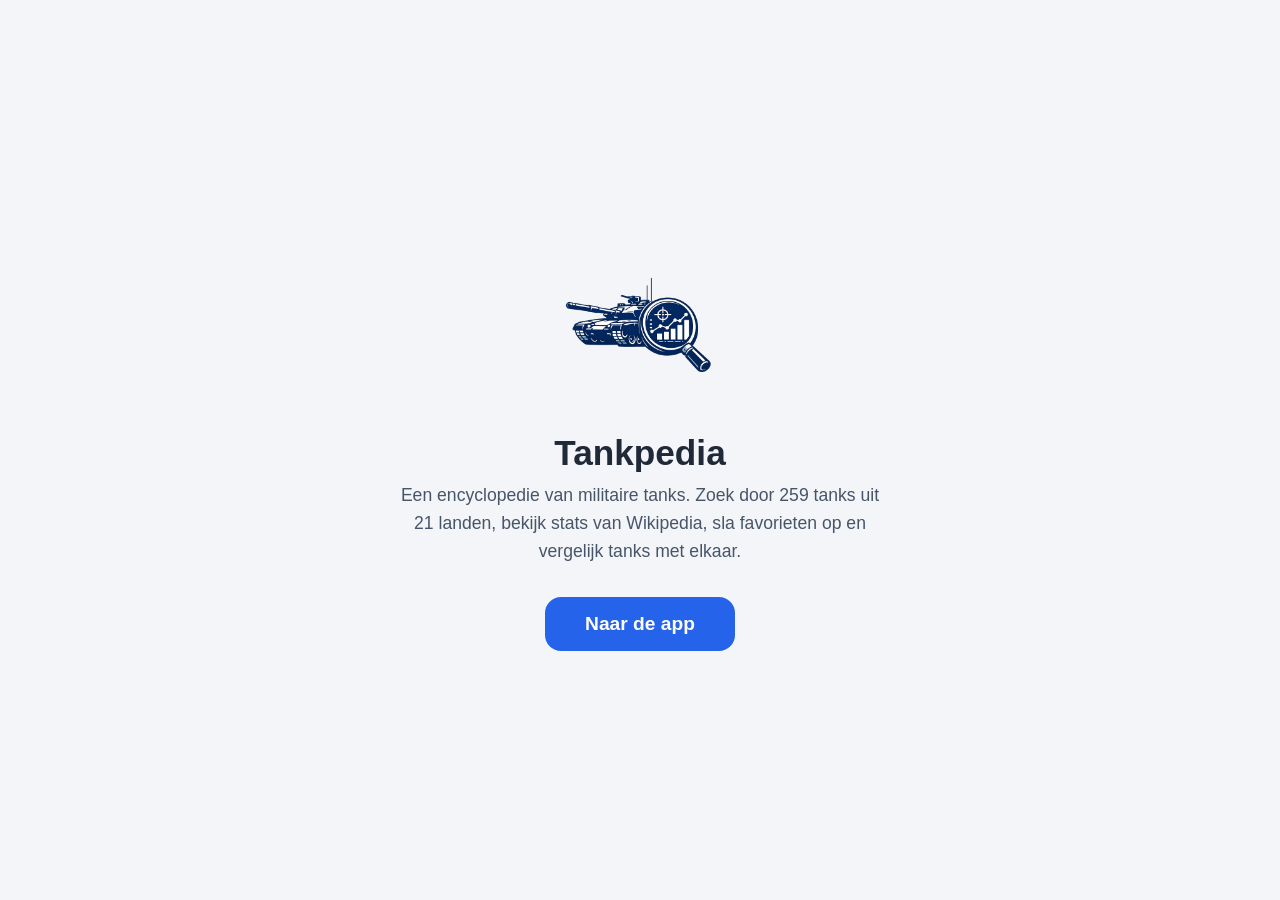
==== index.html @ 09ac6941 "nog een search error fix!" ====
<!DOCTYPE html>
<html lang="nl">
<head>
  <meta charset="UTF-8">
  <meta name="viewport" content="width=device-width, initial-scale=1.0">
  <title>Tankpedia</title>
  <script>
    if (location.protocol !== "file:") {
      const link = document.createElement("link");
      link.rel = "manifest";
      link.href = "SCRIPTS/manifest.json";
      document.head.appendChild(link);
    }
  </script>
  <style>
    * { box-sizing: border-box; margin: 0; padding: 0; }
    [hidden] { display: none !important; }
    body {
      font-family: Arial, sans-serif;
      background: #f4f5f8;
      color: #1f2937;
      min-height: 100vh;
    }
    @keyframes bounce {
      0%, 100% { transform: translateY(0); }
      50% { transform: translateY(-12px); }
    }
    .splash {
      display: flex;
      flex-direction: column;
      align-items: center;
      justify-content: center;
      min-height: 100vh;
      padding: 2rem;
      text-align: center;
    }
    .logo {
      width: 10rem;
      height: 10rem;
      animation: bounce 2s ease-in-out infinite;
      margin-bottom: 1.5rem;
    }
    h1 { font-size: 2.2rem; margin-bottom: 0.5rem; }
    p { font-size: 1.1rem; color: #475569; max-width: 500px; line-height: 1.6; margin-bottom: 2rem; }
    .btn {
      display: inline-block;
      padding: 1rem 2.5rem;
      background: #2563eb;
      color: white;
      text-decoration: none;
      border-radius: 1rem;
      font-size: 1.2rem;
      font-weight: 700;
    }
    .btn:hover { background: #1d4ed8; }
    .topbar {
      display: flex;
      align-items: center;
      justify-content: space-between;
      gap: 1rem;
      padding: 1rem;
      background: #fff;
      border-bottom: 1px solid #e5e7eb;
      position: sticky;
      top: 0;
      z-index: 10;
    }
    .brand {
      display: flex;
      align-items: center;
      gap: 0.75rem;
      min-width: 0;
    }
    .brand img { width: 44px; height: 44px; object-fit: contain; }
    .brand h1 { margin: 0; font-size: 1.4rem; }
    .brand p { margin: 0.15rem 0 0; color: #64748b; font-size: 0.92rem; }
    .toolbar {
      display: flex;
      gap: 0.5rem;
      flex-wrap: wrap;
    }
    .toolbar button,
    .nav-link,
    #search-button,
    #modal-close,
    .details-button,
    #compare-btn {
      border: 0;
      border-radius: 999px;
      padding: 0.7rem 1rem;
      background: #e2e8f0;
      color: #0f172a;
      font: inherit;
      cursor: pointer;
      text-decoration: none;
    }
    .nav-link.active,
    #search-button,
    .details-button,
    #compare-btn {
      background: #2563eb;
      color: #fff;
    }
    main { max-width: 1100px; margin: 0 auto; padding: 1rem; }
    .page { display: none; }
    .page.active { display: grid; gap: 1rem; }
    .search-panel, #fav-list, #output {
      background: #fff;
      border: 1px solid #e5e7eb;
      border-radius: 1rem;
      padding: 1rem;
      box-shadow: 0 10px 30px rgba(15, 23, 42, 0.06);
    }
    .search-panel {
      display: grid;
      grid-template-columns: 1fr auto;
      gap: 0.75rem;
      margin-bottom: 1rem;
    }
    #search {
      width: 100%;
      border: 1px solid #cbd5e1;
      border-radius: 0.85rem;
      padding: 0.95rem 1rem;
      font: inherit;
    }
    .search-card,
    .fav-card {
      border: 1px solid #e5e7eb;
      border-radius: 1rem;
      padding: 1rem;
      background: #fff;
    }
    .result-header,
    .fav-header {
      display: flex;
      justify-content: space-between;
      gap: 1rem;
      align-items: flex-start;
    }
    .result-header h3 { margin: 0; }
    .result-header p { margin: 0.4rem 0 0; color: #64748b; }
    .result-thumb { max-width: 180px; width: 100%; border-radius: 0.8rem; margin-top: 0.75rem; }
    .fav-star { font-size: 1.4rem; cursor: pointer; user-select: none; }
    .fav-star.active { color: #f59e0b; }
    #modal-overlay {
      display: none;
      position: fixed;
      inset: 0;
      background: rgba(15, 23, 42, 0.6);
      padding: 1rem;
      z-index: 20;
      align-items: center;
      justify-content: center;
    }
    #modal-overlay.open { display: flex; }
    .modal-content {
      width: min(900px, 100%);
      max-height: 85vh;
      overflow: auto;
      background: #fff;
      border-radius: 1rem;
      padding: 1rem;
    }
    .stat-grid { display: grid; gap: 0.6rem; margin-top: 1rem; }
    .stat-row {
      display: flex;
      justify-content: space-between;
      gap: 1rem;
      border: 1px solid #e5e7eb;
      border-radius: 0.85rem;
      padding: 0.75rem 0.9rem;
    }
    .stat-label { font-weight: 700; }
    .stats-footer { margin-top: 1rem; text-align: right; }
    .stats-footer a { color: #2563eb; text-decoration: none; font-weight: 700; }
    .flag-icon { vertical-align: middle; }
    .country-badge {
      display: inline-block;
      padding: 0.15rem 0.5rem;
      border-radius: 999px;
      background: #e2e8f0;
      color: #475569;
      font-size: 0.78rem;
      margin-left: 0.35rem;
      vertical-align: middle;
    }
    .compare-list {
      display: grid;
      gap: 0.9rem;
      margin-top: 1rem;
    }
    .compare-item {
      border: 1px solid #e5e7eb;
      border-radius: 1rem;
      padding: 1rem;
      background: #fff;
    }
    .compare-item.top-one {
      border-color: #2563eb;
      box-shadow: 0 10px 30px rgba(37, 99, 235, 0.12);
    }
    .compare-item-header {
      display: flex;
      justify-content: space-between;
      gap: 1rem;
      align-items: flex-start;
      margin-bottom: 0.75rem;
    }
    .compare-rank {
      display: inline-flex;
      align-items: center;
      justify-content: center;
      min-width: 2.2rem;
      height: 2.2rem;
      border-radius: 999px;
      background: #2563eb;
      color: #fff;
      font-weight: 700;
      flex: 0 0 auto;
    }
    .compare-score {
      font-weight: 700;
      color: #2563eb;
      white-space: nowrap;
    }
    .compare-note {
      margin-top: 0.35rem;
      color: #64748b;
      line-height: 1.5;
    }
    .compare-meta {
      display: flex;
      flex-wrap: wrap;
      gap: 0.5rem;
      margin-top: 0.75rem;
    }
    .compare-pill {
      display: inline-flex;
      align-items: center;
      padding: 0.35rem 0.65rem;
      border-radius: 999px;
      background: #e2e8f0;
      color: #0f172a;
      font-size: 0.85rem;
    }
    @media (max-width: 720px) {
      .topbar { flex-direction: column; align-items: flex-start; }
      .search-panel { grid-template-columns: 1fr; }
      .result-header, .fav-header { flex-direction: column; }
    }
  </style>
</head>
<body>
  <section id="splash-screen" class="splash">
    <img src="IMG/Tank%20Logo.png" class="logo" alt="Tankpedia" />
    <h1>Tankpedia</h1>
    <p>Een encyclopedie van militaire tanks. Zoek door 259 tanks uit 21 landen, bekijk stats van Wikipedia, sla favorieten op en vergelijk tanks met elkaar.</p>
    <a id="open-app" href="#app" class="btn">Naar de app</a>
  </section>

  <section id="app-shell" hidden>
    <header class="topbar">
      <div class="brand">
        <img src="IMG/Tank%20Logo.png" alt="Tankpedia">
        <div>
          <h1 id="app-title">Tankpedia</h1>
          <p>Militaire tankencyclopedie</p>
        </div>
      </div>
      <div class="toolbar">
        <button id="lang-btn" type="button">EN</button>
        <button id="nav-search" type="button" class="nav-link active">Zoeken</button>
        <button id="nav-fav" type="button" class="nav-link">Favorieten</button>
        <button id="nav-home" type="button" class="nav-link">Home</button>
      </div>
    </header>

    <main>
      <section id="page-search" class="page active">
        <div class="search-panel">
          <input id="search" type="search" placeholder="Zoek tanks..." autocomplete="off">
          <button id="search-button" type="button">Zoeken</button>
        </div>
        <div id="output"></div>
      </section>

      <section id="page-fav" class="page">
        <div id="fav-list"></div>
      </section>
    </main>

    <div id="modal-overlay">
      <div class="modal-content">
        <button id="modal-close" type="button">Sluiten</button>
        <div id="modal-body"></div>
      </div>
    </div>
  </section>

  <script src="SCRIPTS/app.js" defer></script>
  <script>
    const splashScreen = document.getElementById("splash-screen");
    const appShell = document.getElementById("app-shell");
    const openApp = document.getElementById("open-app");

    function syncView() {
      const showApp = location.hash === "#app";
      splashScreen.hidden = showApp;
      appShell.hidden = !showApp;
    }

    openApp.addEventListener("click", e => {
      e.preventDefault();
      location.hash = "app";
      syncView();
    });

    window.addEventListener("hashchange", syncView);
    syncView();
  </script>
</body>
</html>
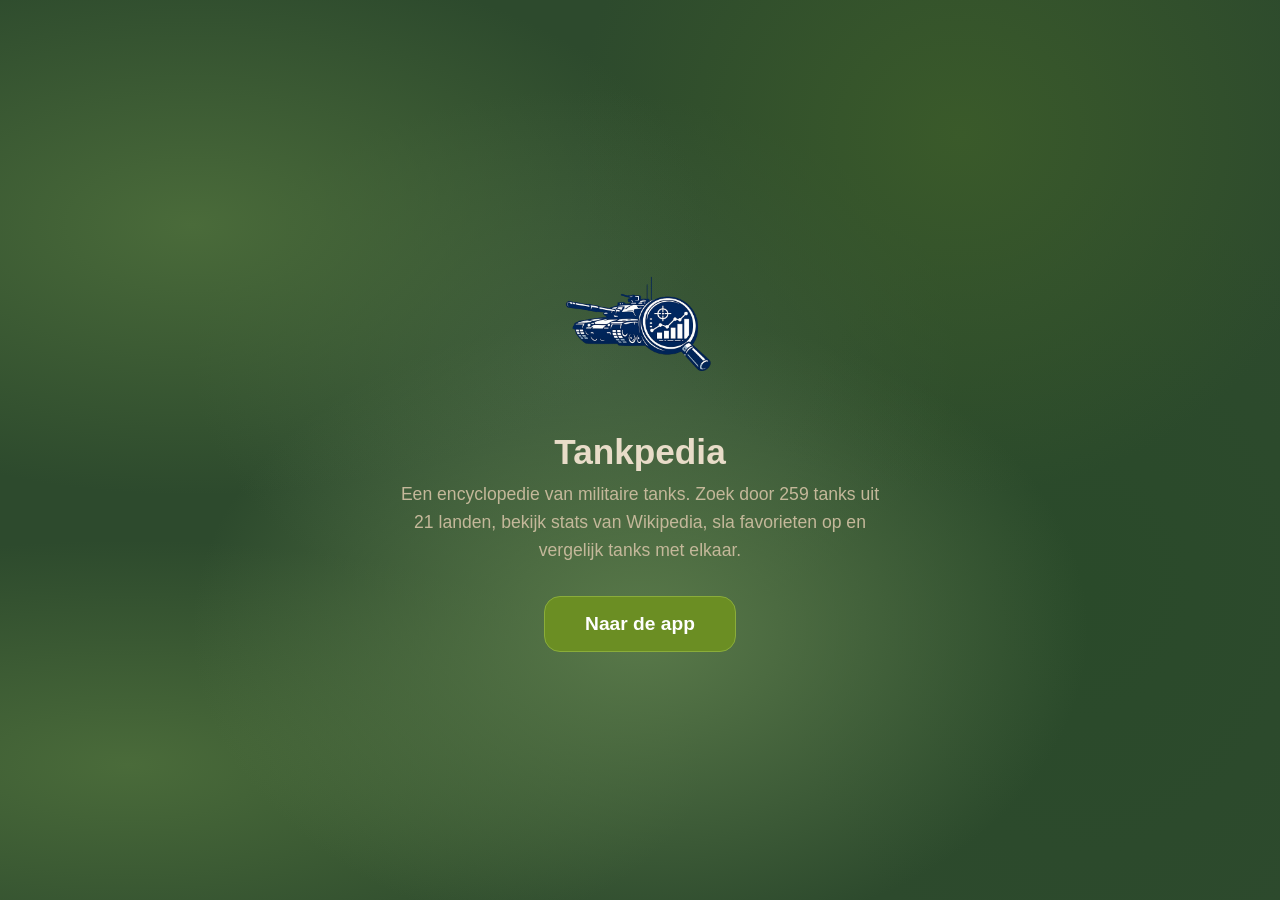
==== commit 31754720: "finishing touches!" ====
--- a/index.html
+++ b/index.html
@@ -3,7 +3,15 @@
 <head>
   <meta charset="UTF-8">
   <meta name="viewport" content="width=device-width, initial-scale=1.0">
+
+  <!-- Titel en meta tags voor mobiel / iOS / thema -->
   <title>Tankpedia</title>
+  <meta name="theme-color" content="#2563eb">
+  <meta name="apple-mobile-web-app-capable" content="yes">
+  <meta name="apple-mobile-web-app-status-bar-style" content="default">
+  <link rel="apple-touch-icon" href="IMG/Tank%20Logo.png">
+
+  <!-- PWA manifest alleen laden via HTTP (niet lokaal file://) -->
   <script>
     if (location.protocol !== "file:") {
       const link = document.createElement("link");
@@ -12,246 +20,15 @@
       document.head.appendChild(link);
     }
   </script>
-  <style>
-    * { box-sizing: border-box; margin: 0; padding: 0; }
-    [hidden] { display: none !important; }
-    body {
-      font-family: Arial, sans-serif;
-      background: #f4f5f8;
-      color: #1f2937;
-      min-height: 100vh;
-    }
-    @keyframes bounce {
-      0%, 100% { transform: translateY(0); }
-      50% { transform: translateY(-12px); }
-    }
-    .splash {
-      display: flex;
-      flex-direction: column;
-      align-items: center;
-      justify-content: center;
-      min-height: 100vh;
-      padding: 2rem;
-      text-align: center;
-    }
-    .logo {
-      width: 10rem;
-      height: 10rem;
-      animation: bounce 2s ease-in-out infinite;
-      margin-bottom: 1.5rem;
-    }
-    h1 { font-size: 2.2rem; margin-bottom: 0.5rem; }
-    p { font-size: 1.1rem; color: #475569; max-width: 500px; line-height: 1.6; margin-bottom: 2rem; }
-    .btn {
-      display: inline-block;
-      padding: 1rem 2.5rem;
-      background: #2563eb;
-      color: white;
-      text-decoration: none;
-      border-radius: 1rem;
-      font-size: 1.2rem;
-      font-weight: 700;
-    }
-    .btn:hover { background: #1d4ed8; }
-    .topbar {
-      display: flex;
-      align-items: center;
-      justify-content: space-between;
-      gap: 1rem;
-      padding: 1rem;
-      background: #fff;
-      border-bottom: 1px solid #e5e7eb;
-      position: sticky;
-      top: 0;
-      z-index: 10;
-    }
-    .brand {
-      display: flex;
-      align-items: center;
-      gap: 0.75rem;
-      min-width: 0;
-    }
-    .brand img { width: 44px; height: 44px; object-fit: contain; }
-    .brand h1 { margin: 0; font-size: 1.4rem; }
-    .brand p { margin: 0.15rem 0 0; color: #64748b; font-size: 0.92rem; }
-    .toolbar {
-      display: flex;
-      gap: 0.5rem;
-      flex-wrap: wrap;
-    }
-    .toolbar button,
-    .nav-link,
-    #search-button,
-    #modal-close,
-    .details-button,
-    #compare-btn {
-      border: 0;
-      border-radius: 999px;
-      padding: 0.7rem 1rem;
-      background: #e2e8f0;
-      color: #0f172a;
-      font: inherit;
-      cursor: pointer;
-      text-decoration: none;
-    }
-    .nav-link.active,
-    #search-button,
-    .details-button,
-    #compare-btn {
-      background: #2563eb;
-      color: #fff;
-    }
-    main { max-width: 1100px; margin: 0 auto; padding: 1rem; }
-    .page { display: none; }
-    .page.active { display: grid; gap: 1rem; }
-    .search-panel, #fav-list, #output {
-      background: #fff;
-      border: 1px solid #e5e7eb;
-      border-radius: 1rem;
-      padding: 1rem;
-      box-shadow: 0 10px 30px rgba(15, 23, 42, 0.06);
-    }
-    .search-panel {
-      display: grid;
-      grid-template-columns: 1fr auto;
-      gap: 0.75rem;
-      margin-bottom: 1rem;
-    }
-    #search {
-      width: 100%;
-      border: 1px solid #cbd5e1;
-      border-radius: 0.85rem;
-      padding: 0.95rem 1rem;
-      font: inherit;
-    }
-    .search-card,
-    .fav-card {
-      border: 1px solid #e5e7eb;
-      border-radius: 1rem;
-      padding: 1rem;
-      background: #fff;
-    }
-    .result-header,
-    .fav-header {
-      display: flex;
-      justify-content: space-between;
-      gap: 1rem;
-      align-items: flex-start;
-    }
-    .result-header h3 { margin: 0; }
-    .result-header p { margin: 0.4rem 0 0; color: #64748b; }
-    .result-thumb { max-width: 180px; width: 100%; border-radius: 0.8rem; margin-top: 0.75rem; }
-    .fav-star { font-size: 1.4rem; cursor: pointer; user-select: none; }
-    .fav-star.active { color: #f59e0b; }
-    #modal-overlay {
-      display: none;
-      position: fixed;
-      inset: 0;
-      background: rgba(15, 23, 42, 0.6);
-      padding: 1rem;
-      z-index: 20;
-      align-items: center;
-      justify-content: center;
-    }
-    #modal-overlay.open { display: flex; }
-    .modal-content {
-      width: min(900px, 100%);
-      max-height: 85vh;
-      overflow: auto;
-      background: #fff;
-      border-radius: 1rem;
-      padding: 1rem;
-    }
-    .stat-grid { display: grid; gap: 0.6rem; margin-top: 1rem; }
-    .stat-row {
-      display: flex;
-      justify-content: space-between;
-      gap: 1rem;
-      border: 1px solid #e5e7eb;
-      border-radius: 0.85rem;
-      padding: 0.75rem 0.9rem;
-    }
-    .stat-label { font-weight: 700; }
-    .stats-footer { margin-top: 1rem; text-align: right; }
-    .stats-footer a { color: #2563eb; text-decoration: none; font-weight: 700; }
-    .flag-icon { vertical-align: middle; }
-    .country-badge {
-      display: inline-block;
-      padding: 0.15rem 0.5rem;
-      border-radius: 999px;
-      background: #e2e8f0;
-      color: #475569;
-      font-size: 0.78rem;
-      margin-left: 0.35rem;
-      vertical-align: middle;
-    }
-    .compare-list {
-      display: grid;
-      gap: 0.9rem;
-      margin-top: 1rem;
-    }
-    .compare-item {
-      border: 1px solid #e5e7eb;
-      border-radius: 1rem;
-      padding: 1rem;
-      background: #fff;
-    }
-    .compare-item.top-one {
-      border-color: #2563eb;
-      box-shadow: 0 10px 30px rgba(37, 99, 235, 0.12);
-    }
-    .compare-item-header {
-      display: flex;
-      justify-content: space-between;
-      gap: 1rem;
-      align-items: flex-start;
-      margin-bottom: 0.75rem;
-    }
-    .compare-rank {
-      display: inline-flex;
-      align-items: center;
-      justify-content: center;
-      min-width: 2.2rem;
-      height: 2.2rem;
-      border-radius: 999px;
-      background: #2563eb;
-      color: #fff;
-      font-weight: 700;
-      flex: 0 0 auto;
-    }
-    .compare-score {
-      font-weight: 700;
-      color: #2563eb;
-      white-space: nowrap;
-    }
-    .compare-note {
-      margin-top: 0.35rem;
-      color: #64748b;
-      line-height: 1.5;
-    }
-    .compare-meta {
-      display: flex;
-      flex-wrap: wrap;
-      gap: 0.5rem;
-      margin-top: 0.75rem;
-    }
-    .compare-pill {
-      display: inline-flex;
-      align-items: center;
-      padding: 0.35rem 0.65rem;
-      border-radius: 999px;
-      background: #e2e8f0;
-      color: #0f172a;
-      font-size: 0.85rem;
-    }
-    @media (max-width: 720px) {
-      .topbar { flex-direction: column; align-items: flex-start; }
-      .search-panel { grid-template-columns: 1fr; }
-      .result-header, .fav-header { flex-direction: column; }
-    }
-  </style>
+
+  <!-- Externe CSS bestanden gesplitst per categorie -->
+  <link rel="stylesheet" href="STYLES/base.css">
+  <link rel="stylesheet" href="STYLES/app.css">
+  <link rel="stylesheet" href="STYLES/responsive.css">
 </head>
 <body>
+
+  <!-- Splash / beginscherm – eerste wat gebruikers zien -->
   <section id="splash-screen" class="splash">
     <img src="IMG/Tank%20Logo.png" class="logo" alt="Tankpedia" />
     <h1>Tankpedia</h1>
@@ -259,7 +36,9 @@
     <a id="open-app" href="#app" class="btn">Naar de app</a>
   </section>
 
+  <!-- App shell – hoofdinterface (verborgen tot #app hash) -->
   <section id="app-shell" hidden>
+    <!-- Bovenste balk met logo, titel en navigatieknoppen -->
     <header class="topbar">
       <div class="brand">
         <img src="IMG/Tank%20Logo.png" alt="Tankpedia">
@@ -277,6 +56,7 @@
     </header>
 
     <main>
+      <!-- Zoekpagina -->
       <section id="page-search" class="page active">
         <div class="search-panel">
           <input id="search" type="search" placeholder="Zoek tanks..." autocomplete="off">
@@ -285,11 +65,13 @@
         <div id="output"></div>
       </section>
 
+      <!-- Favorietenpagina -->
       <section id="page-fav" class="page">
         <div id="fav-list"></div>
       </section>
     </main>
 
+    <!-- Modal overlay voor tankdetails / vergelijking -->
     <div id="modal-overlay">
       <div class="modal-content">
         <button id="modal-close" type="button">Sluiten</button>
@@ -298,24 +80,30 @@
     </div>
   </section>
 
+  <!-- Hoofd JavaScript (defer = pas na HTML parsing) -->
   <script src="SCRIPTS/app.js" defer></script>
+
+  <!-- Inline script voor splash → app navigatie op basis van URL hash -->
   <script>
     const splashScreen = document.getElementById("splash-screen");
     const appShell = document.getElementById("app-shell");
     const openApp = document.getElementById("open-app");
 
+    // Toon splash of app shell op basis van #app hash
     function syncView() {
       const showApp = location.hash === "#app";
       splashScreen.hidden = showApp;
       appShell.hidden = !showApp;
     }
 
+    // splash knop → zet hash op #app
     openApp.addEventListener("click", e => {
       e.preventDefault();
       location.hash = "app";
       syncView();
     });
 
+    // Bij hash wijziging (bijv. Home knop) view bijwerken
     window.addEventListener("hashchange", syncView);
     syncView();
   </script>
--- a/STYLES/base.css
+++ b/STYLES/base.css
@@ -0,0 +1,68 @@
+/* === RESET & BASIS === */
+* { box-sizing: border-box; margin: 0; padding: 0; }
+[hidden] { display: none !important; }
+
+/* === BODY – Camouflage achtergrond === */
+body {
+  font-family: "Segoe UI", Arial, sans-serif;
+  background-color: #2d4a2d;
+  /* Meerdere radial-gradients creëren een organisch camouflage patroon */
+  background-image:
+    radial-gradient(ellipse 40% 30% at 15% 25%, #4a6b3a 0%, transparent 100%),
+    radial-gradient(ellipse 30% 40% at 75% 15%, #3a5a2a 0%, transparent 100%),
+    radial-gradient(ellipse 35% 35% at 50% 70%, #5a7a4a 0%, transparent 100%),
+    radial-gradient(ellipse 25% 45% at 85% 65%, #2a4a2a 0%, transparent 100%),
+    radial-gradient(ellipse 45% 25% at 10% 85%, #4a6b3a 0%, transparent 100%),
+    radial-gradient(ellipse 30% 30% at 45% 40%, #3d5a3d 0%, transparent 100%);
+  color: #e8dcc8;
+  min-height: 100vh;
+}
+
+/* === ANIMATIES === */
+@keyframes bounce {
+  0%, 100% { transform: translateY(0); }
+  50% { transform: translateY(-12px); }
+}
+
+/* === SPLASH SCHERM === */
+.splash {
+  display: flex;
+  flex-direction: column;
+  align-items: center;
+  justify-content: center;
+  min-height: 100vh;
+  padding: 2rem;
+  text-align: center;
+}
+
+.logo {
+  width: 10rem;
+  height: 10rem;
+  animation: bounce 2s ease-in-out infinite;
+  margin-bottom: 1.5rem;
+}
+
+.splash h1 { font-size: 2.2rem; margin-bottom: 0.5rem; color: #e8dcc8; }
+.splash p { font-size: 1.1rem; color: #c4b89a; max-width: 500px; line-height: 1.6; margin-bottom: 2rem; }
+
+/* === KNOP (splash "Naar de app") === */
+.btn {
+  display: inline-block;
+  padding: 1rem 2.5rem;
+  background: #6b8e23;
+  color: #fff;
+  text-decoration: none;
+  border-radius: 1rem;
+  font-size: 1.2rem;
+  font-weight: 700;
+  border: 1px solid #8aad3a;
+}
+.btn:hover { background: #5a7a1a; }
+
+/* === MAIN LAYOUT === */
+main { max-width: 1100px; margin: 0 auto; padding: 1rem; }
+.page { display: none; }
+.page.active { display: grid; gap: 1rem; }
+
+/* === HULP === */
+.loading-spinner { color: #6a5a3a; }
--- a/STYLES/app.css
+++ b/STYLES/app.css
@@ -0,0 +1,262 @@
+/* === TOPBAR / HEADER === */
+.topbar {
+  display: flex;
+  align-items: center;
+  justify-content: space-between;
+  gap: 1rem;
+  padding: 0.8rem 1rem;
+  background: linear-gradient(135deg, #1a3a1a, #2a4a2a);
+  border-bottom: 2px solid #4a6b3a;
+  position: sticky;
+  top: 0;
+  z-index: 10;
+}
+
+/* === MERK / LOGO + TITEL === */
+.brand {
+  display: flex;
+  align-items: center;
+  gap: 0.75rem;
+  min-width: 0;
+}
+.brand img { width: 44px; height: 44px; object-fit: contain; }
+.brand h1 { margin: 0; font-size: 1.4rem; color: #e8dcc8; }
+.brand p { margin: 0.15rem 0 0; color: #a8b89a; font-size: 0.92rem; }
+
+/* === WERKBALK (navigatieknoppen) === */
+.toolbar {
+  display: flex;
+  gap: 0.5rem;
+  flex-wrap: wrap;
+}
+
+/* Algemene knopstijl voor alle actieknoppen */
+.toolbar button,
+.nav-link,
+#search-button,
+#modal-close,
+.details-button,
+#compare-btn {
+  border: 1px solid #5a7a4a;
+  border-radius: 999px;
+  padding: 0.7rem 1rem;
+  background: #4a6b3a;
+  color: #e8dcc8;
+  font: inherit;
+  cursor: pointer;
+  text-decoration: none;
+  transition: background 0.15s;
+}
+.toolbar button:hover,
+.nav-link:hover {
+  background: #5a7b4a;
+}
+
+/* Accentkleur voor actieve / primaire knoppen (olijfgroen) */
+.nav-link.active,
+#search-button,
+.details-button,
+#compare-btn {
+  background: #6b8e23;
+  color: #fff;
+  border-color: #8aad3a;
+}
+.nav-link.active:hover,
+#search-button:hover,
+.details-button:hover,
+#compare-btn:hover {
+  background: #7a9e2a;
+}
+
+/* === ZOEKPANEEL, FAVORIETENLIJST, OUTPUT = kaartenbak === */
+.search-panel, #fav-list, #output {
+  background: rgba(235, 225, 195, 0.95);
+  border: 1px solid #8a7a5a;
+  border-radius: 1rem;
+  padding: 1rem;
+  box-shadow: 0 8px 24px rgba(0, 0, 0, 0.25);
+}
+
+/* Zoekpaneel: input + knop naast elkaar */
+.search-panel {
+  display: grid;
+  grid-template-columns: 1fr auto;
+  gap: 0.75rem;
+  margin-bottom: 1rem;
+}
+
+/* Zoekveld */
+#search {
+  width: 100%;
+  border: 1px solid #8a7a5a;
+  border-radius: 0.85rem;
+  padding: 0.95rem 1rem;
+  font: inherit;
+  background: #f5f0e0;
+  color: #2a3a2a;
+}
+#search:focus { outline: 2px solid #6b8e23; outline-offset: -1px; }
+
+/* === ZOEK- EN FAVORIETENKAARTEN === */
+.search-card,
+.fav-card {
+  border: 1px solid #8a7a5a;
+  border-radius: 1rem;
+  padding: 1rem;
+  background: #f5f0e0;
+}
+
+/* Koptekst van een kaart (titel + actieknoppen) */
+.result-header,
+.fav-header {
+  display: flex;
+  justify-content: space-between;
+  gap: 1rem;
+  align-items: flex-start;
+}
+.result-header h3 { margin: 0; color: #1a3a1a; }
+.result-header p { margin: 0.4rem 0 0; color: #6a5a3a; }
+.result-thumb { max-width: 180px; width: 100%; border-radius: 0.8rem; margin-top: 0.75rem; border: 1px solid #8a7a5a; }
+
+/* Favorieten ster */
+.fav-star { font-size: 1.4rem; cursor: pointer; user-select: none; color: #8a7a5a; }
+.fav-star.active { color: #d4a017; }
+#fav-toolbar { margin-bottom: 0.75rem; }
+.fav-empty { color: #6a5a3a; }
+.fav-card strong { color: #1a3a1a; }
+
+/* Verwijderknop in favorietenkaart */
+.fav-del-btn {
+  background: none; border: 1px solid #8a6a4a; border-radius: 999px;
+  padding: 0.2rem 0.6rem; cursor: pointer; color: #8a4a3a; font-size: 1rem;
+}
+
+/* === MODAL (overlay voor tankdetails) === */
+#modal-overlay {
+  display: none;
+  position: fixed;
+  inset: 0;
+  background: rgba(20, 35, 20, 0.85);
+  padding: 1rem;
+  z-index: 20;
+  align-items: center;
+  justify-content: center;
+}
+#modal-overlay.open { display: flex; }
+
+.modal-content {
+  width: min(900px, 100%);
+  max-height: 85vh;
+  overflow: auto;
+  background: #f0e8d0;
+  border: 2px solid #6b8e23;
+  border-radius: 1rem;
+  padding: 1rem;
+  box-shadow: 0 12px 40px rgba(0, 0, 0, 0.4);
+}
+.modal-content h2 { color: #1a3a1a; }
+
+/* === STATISTIEKEN (tankdetails) === */
+.stat-grid { display: grid; gap: 0.6rem; margin-top: 1rem; }
+.stat-row {
+  display: flex;
+  justify-content: space-between;
+  gap: 1rem;
+  border: 1px solid #8a7a5a;
+  border-radius: 0.85rem;
+  padding: 0.75rem 0.9rem;
+  background: #f5f0e0;
+}
+.stat-label { font-weight: 700; color: #2a4a2a; }
+.stat-value { color: #1a3a1a; }
+.stats-footer { margin-top: 1rem; text-align: right; }
+.stats-footer a { color: #6b8e23; text-decoration: none; font-weight: 700; }
+.stats-footer a:hover { text-decoration: underline; }
+.stats-image img {
+  max-width: 100%; border-radius: 0.8rem; border: 1px solid #8a7a5a;
+}
+
+/* === VLAGGEN === */
+.flag-icon { width: 28px; height: 21px; vertical-align: middle; }
+.flag-icon-lg { width: 42px; height: 32px; }
+
+/* Land-badge voor niet-herkende landen */
+.country-badge {
+  display: inline-block;
+  padding: 0.15rem 0.5rem;
+  border-radius: 999px;
+  background: #4a6b3a;
+  color: #e8dcc8;
+  font-size: 0.78rem;
+  margin-left: 0.35rem;
+  vertical-align: middle;
+}
+
+/* === VERGELIJKING / RANGLIJST === */
+.compare-list {
+  display: grid;
+  gap: 0.9rem;
+  margin-top: 1rem;
+}
+
+.compare-item {
+  border: 1px solid #8a7a5a;
+  border-radius: 1rem;
+  padding: 1rem;
+  background: #f5f0e0;
+}
+.compare-item.top-one {
+  border-color: #6b8e23;
+  box-shadow: 0 8px 24px rgba(107, 142, 35, 0.2);
+}
+
+.compare-item-header {
+  display: flex;
+  justify-content: space-between;
+  gap: 1rem;
+  align-items: flex-start;
+  margin-bottom: 0.75rem;
+}
+.compare-item-header h3 { color: #1a3a1a; margin: 0; }
+
+.compare-rank {
+  display: inline-flex;
+  align-items: center;
+  justify-content: center;
+  min-width: 2.2rem;
+  height: 2.2rem;
+  border-radius: 999px;
+  background: #6b8e23;
+  color: #fff;
+  font-weight: 700;
+  flex: 0 0 auto;
+}
+
+.compare-score {
+  font-weight: 700;
+  color: #6b8e23;
+  white-space: nowrap;
+}
+
+.compare-note {
+  margin-top: 0.35rem;
+  color: #6a5a3a;
+  line-height: 1.5;
+}
+
+.compare-meta {
+  display: flex;
+  flex-wrap: wrap;
+  gap: 0.5rem;
+  margin-top: 0.75rem;
+}
+
+.compare-pill {
+  display: inline-flex;
+  align-items: center;
+  padding: 0.35rem 0.65rem;
+  border-radius: 999px;
+  background: #4a6b3a;
+  color: #e8dcc8;
+  font-size: 0.85rem;
+}
--- a/STYLES/responsive.css
+++ b/STYLES/responsive.css
@@ -0,0 +1,40 @@
+/* === RESPONSIVE – aanpassingen voor kleine schermen (mobiel) === */
+@media (max-width: 720px) {
+  html { font-size: 15px; }
+
+  /* Topbar stapelt verticaal */
+  .topbar { flex-direction: column; align-items: stretch; gap: 0.5rem; }
+  .brand p { display: none; }
+  .toolbar { justify-content: center; }
+
+  /* Alle knoppen krijgen minimale touch-hoogte van 44px */
+  .toolbar button, .nav-link, #search-button, #modal-close, .details-button, #compare-btn {
+    padding: 0.6rem 0.8rem;
+    font-size: 0.9rem;
+    min-height: 44px;
+  }
+
+  /* Zoekpaneel: knop onder input i.p.v. ernaast */
+  .search-panel { grid-template-columns: 1fr; }
+  #search { font-size: 1rem; padding: 0.85rem 1rem; min-height: 48px; }
+  #search-button { min-height: 48px; }
+
+  /* Kaarten minder padding */
+  .search-card, .fav-card { padding: 0.85rem; }
+  .result-header, .fav-header { flex-direction: column; }
+  .result-thumb { max-width: 100%; }
+
+  /* Modal compact */
+  .modal-content { padding: 0.75rem; }
+  .stat-row { flex-direction: column; gap: 0.3rem; padding: 0.65rem 0.8rem; }
+  .stats-image img { max-width: 100%; height: auto; }
+
+  /* Splash compacter */
+  .splash { padding: 1.5rem; }
+  .splash h1 { font-size: 1.8rem; }
+  .splash p { font-size: 1rem; }
+  .logo { width: 7rem; height: 7rem; }
+
+  /* Vergelijking verticaal */
+  .compare-item-header { flex-direction: column; gap: 0.5rem; }
+}
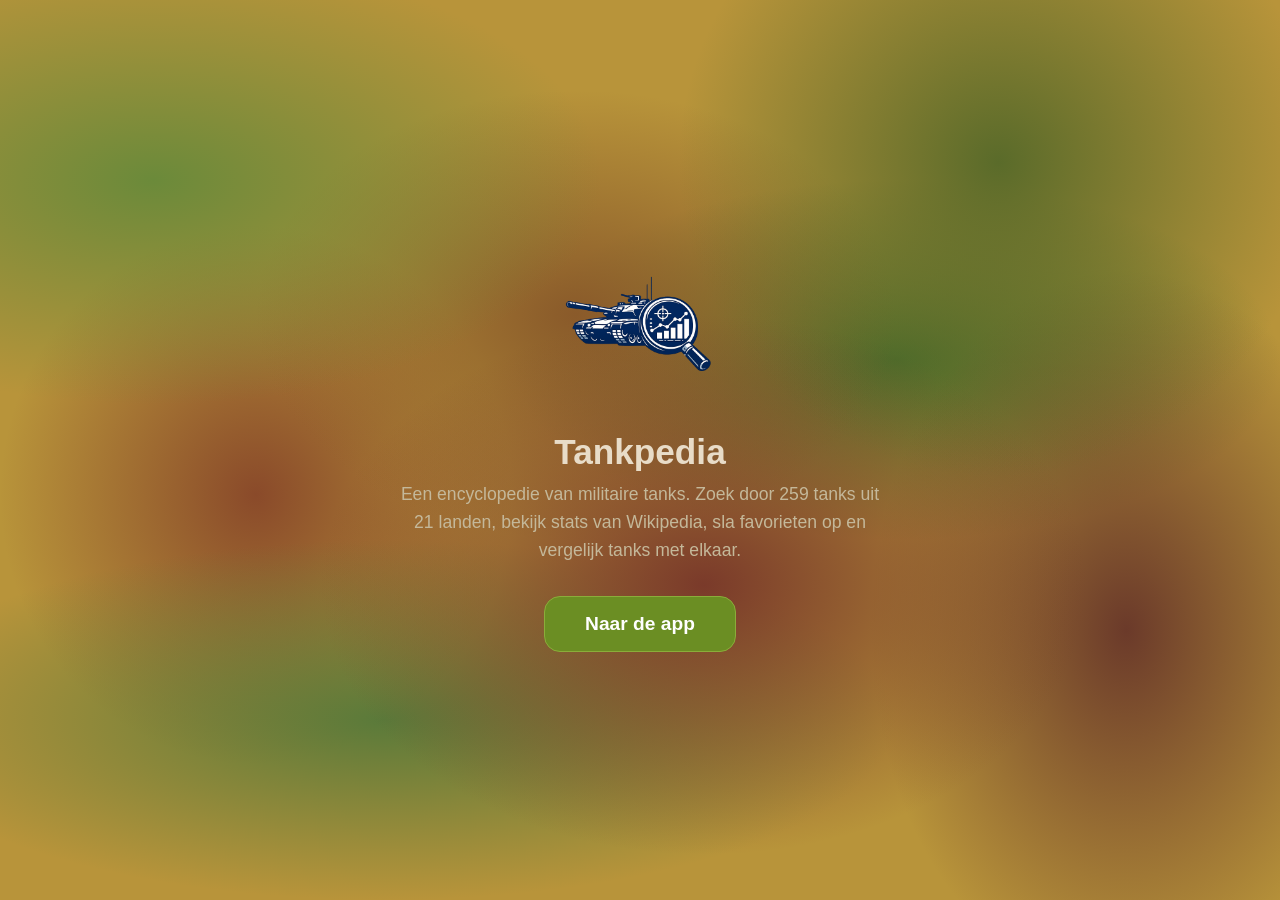
==== commit eea7614c: "HOEVEEL FIXES MOET IK NOG DOEN" ====
--- a/index.html
+++ b/index.html
@@ -9,6 +9,7 @@
   <meta name="theme-color" content="#2563eb">
   <meta name="apple-mobile-web-app-capable" content="yes">
   <meta name="apple-mobile-web-app-status-bar-style" content="default">
+  <link rel="icon" href="IMG/Tank%20Logo.png" type="image/png">
   <link rel="apple-touch-icon" href="IMG/Tank%20Logo.png">
 
   <!-- PWA manifest alleen laden via HTTP (niet lokaal file://) -->
@@ -51,7 +52,6 @@
         <button id="lang-btn" type="button">EN</button>
         <button id="nav-search" type="button" class="nav-link active">Zoeken</button>
         <button id="nav-fav" type="button" class="nav-link">Favorieten</button>
-        <button id="nav-home" type="button" class="nav-link">Home</button>
       </div>
     </header>
 
--- a/STYLES/base.css
+++ b/STYLES/base.css
@@ -2,18 +2,20 @@
 * { box-sizing: border-box; margin: 0; padding: 0; }
 [hidden] { display: none !important; }
 
-/* === BODY – Camouflage achtergrond === */
+/* === BODY – Duitse tank camouflage (WWII Dunkelgelb + Olivgrün + Rotbraun) === */
 body {
   font-family: "Segoe UI", Arial, sans-serif;
-  background-color: #2d4a2d;
-  /* Meerdere radial-gradients creëren een organisch camouflage patroon */
+  background-color: #b8943a;
+  /* Organische vlekken in Duitse tank-camouflage kleuren */
   background-image:
-    radial-gradient(ellipse 40% 30% at 15% 25%, #4a6b3a 0%, transparent 100%),
-    radial-gradient(ellipse 30% 40% at 75% 15%, #3a5a2a 0%, transparent 100%),
-    radial-gradient(ellipse 35% 35% at 50% 70%, #5a7a4a 0%, transparent 100%),
-    radial-gradient(ellipse 25% 45% at 85% 65%, #2a4a2a 0%, transparent 100%),
-    radial-gradient(ellipse 45% 25% at 10% 85%, #4a6b3a 0%, transparent 100%),
-    radial-gradient(ellipse 30% 30% at 45% 40%, #3d5a3d 0%, transparent 100%);
+    radial-gradient(ellipse 35% 25% at 12% 20%, #6b8a3a 0%, transparent 100%),
+    radial-gradient(ellipse 25% 35% at 78% 18%, #5a6b2a 0%, transparent 100%),
+    radial-gradient(ellipse 30% 30% at 55% 65%, #7a3a2a 0%, transparent 100%),
+    radial-gradient(ellipse 20% 40% at 88% 70%, #6b3a2a 0%, transparent 100%),
+    radial-gradient(ellipse 40% 20% at 30% 80%, #5a7a3a 0%, transparent 100%),
+    radial-gradient(ellipse 25% 25% at 45% 35%, #8a5a2a 0%, transparent 100%),
+    radial-gradient(ellipse 30% 20% at 70% 40%, #4a6b2a 0%, transparent 100%),
+    radial-gradient(ellipse 20% 30% at 20% 55%, #8a4a2a 0%, transparent 100%);
   color: #e8dcc8;
   min-height: 100vh;
 }
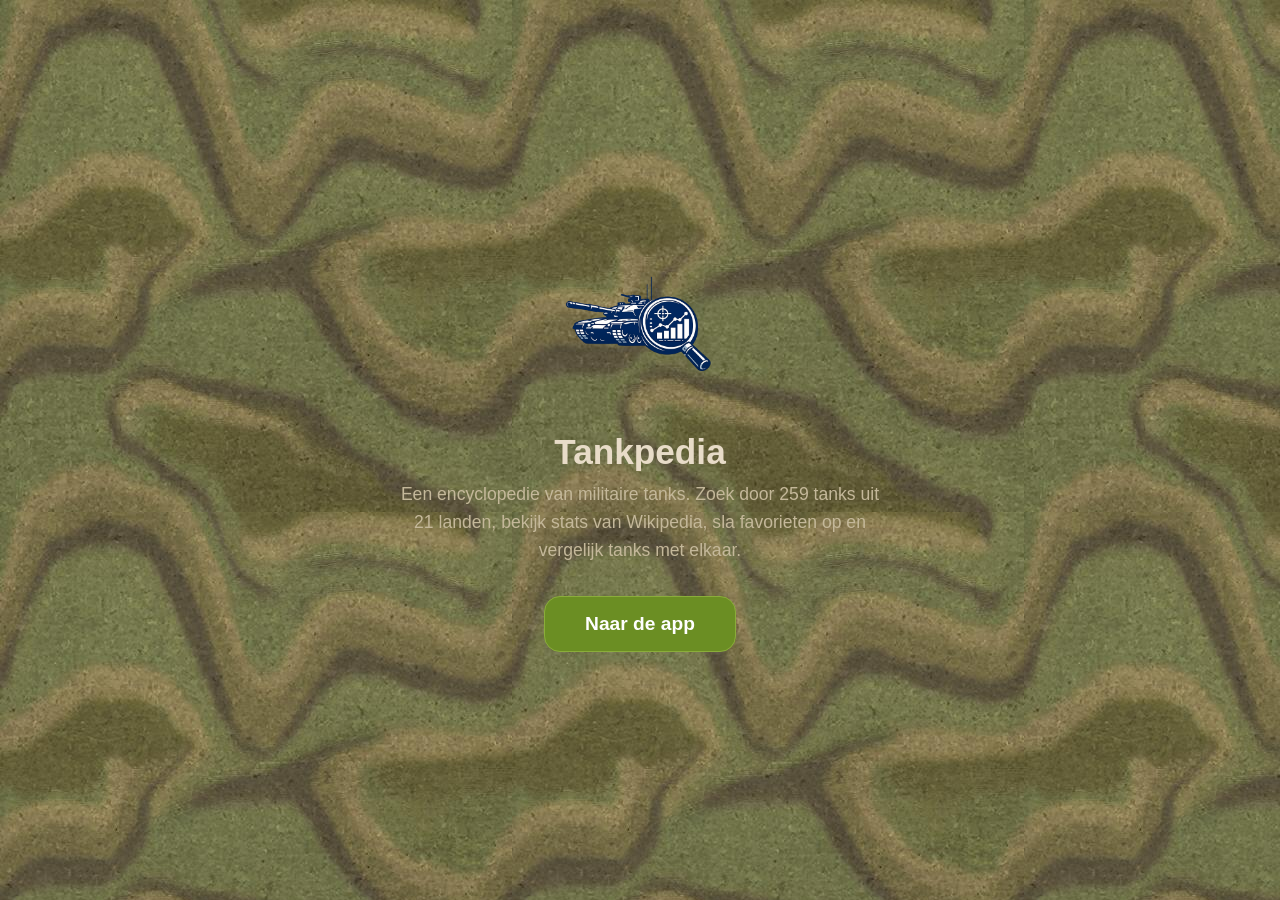
==== commit 63b3a835: "Android 404 error fix" ====
--- a/index.html
+++ b/index.html
@@ -17,7 +17,7 @@
     if (location.protocol !== "file:") {
       const link = document.createElement("link");
       link.rel = "manifest";
-      link.href = "SCRIPTS/manifest.json";
+      link.href = "manifest.json";
       document.head.appendChild(link);
     }
   </script>
--- a/STYLES/base.css
+++ b/STYLES/base.css
@@ -2,20 +2,13 @@
 * { box-sizing: border-box; margin: 0; padding: 0; }
 [hidden] { display: none !important; }
 
-/* === BODY – Duitse tank camouflage (WWII Dunkelgelb + Olivgrün + Rotbraun) === */
+/* === BODY – NATO camouflage (herhalend camo-patroon) === */
 body {
   font-family: "Segoe UI", Arial, sans-serif;
-  background-color: #b8943a;
-  /* Organische vlekken in Duitse tank-camouflage kleuren */
-  background-image:
-    radial-gradient(ellipse 35% 25% at 12% 20%, #6b8a3a 0%, transparent 100%),
-    radial-gradient(ellipse 25% 35% at 78% 18%, #5a6b2a 0%, transparent 100%),
-    radial-gradient(ellipse 30% 30% at 55% 65%, #7a3a2a 0%, transparent 100%),
-    radial-gradient(ellipse 20% 40% at 88% 70%, #6b3a2a 0%, transparent 100%),
-    radial-gradient(ellipse 40% 20% at 30% 80%, #5a7a3a 0%, transparent 100%),
-    radial-gradient(ellipse 25% 25% at 45% 35%, #8a5a2a 0%, transparent 100%),
-    radial-gradient(ellipse 30% 20% at 70% 40%, #4a6b2a 0%, transparent 100%),
-    radial-gradient(ellipse 20% 30% at 20% 55%, #8a4a2a 0%, transparent 100%);
+  background-color: #4a6b3a;
+  background-image: url("../IMG/bunker_green-camo.jpg");
+  background-repeat: repeat;
+  background-size: 512px 512px;
   color: #e8dcc8;
   min-height: 100vh;
 }
